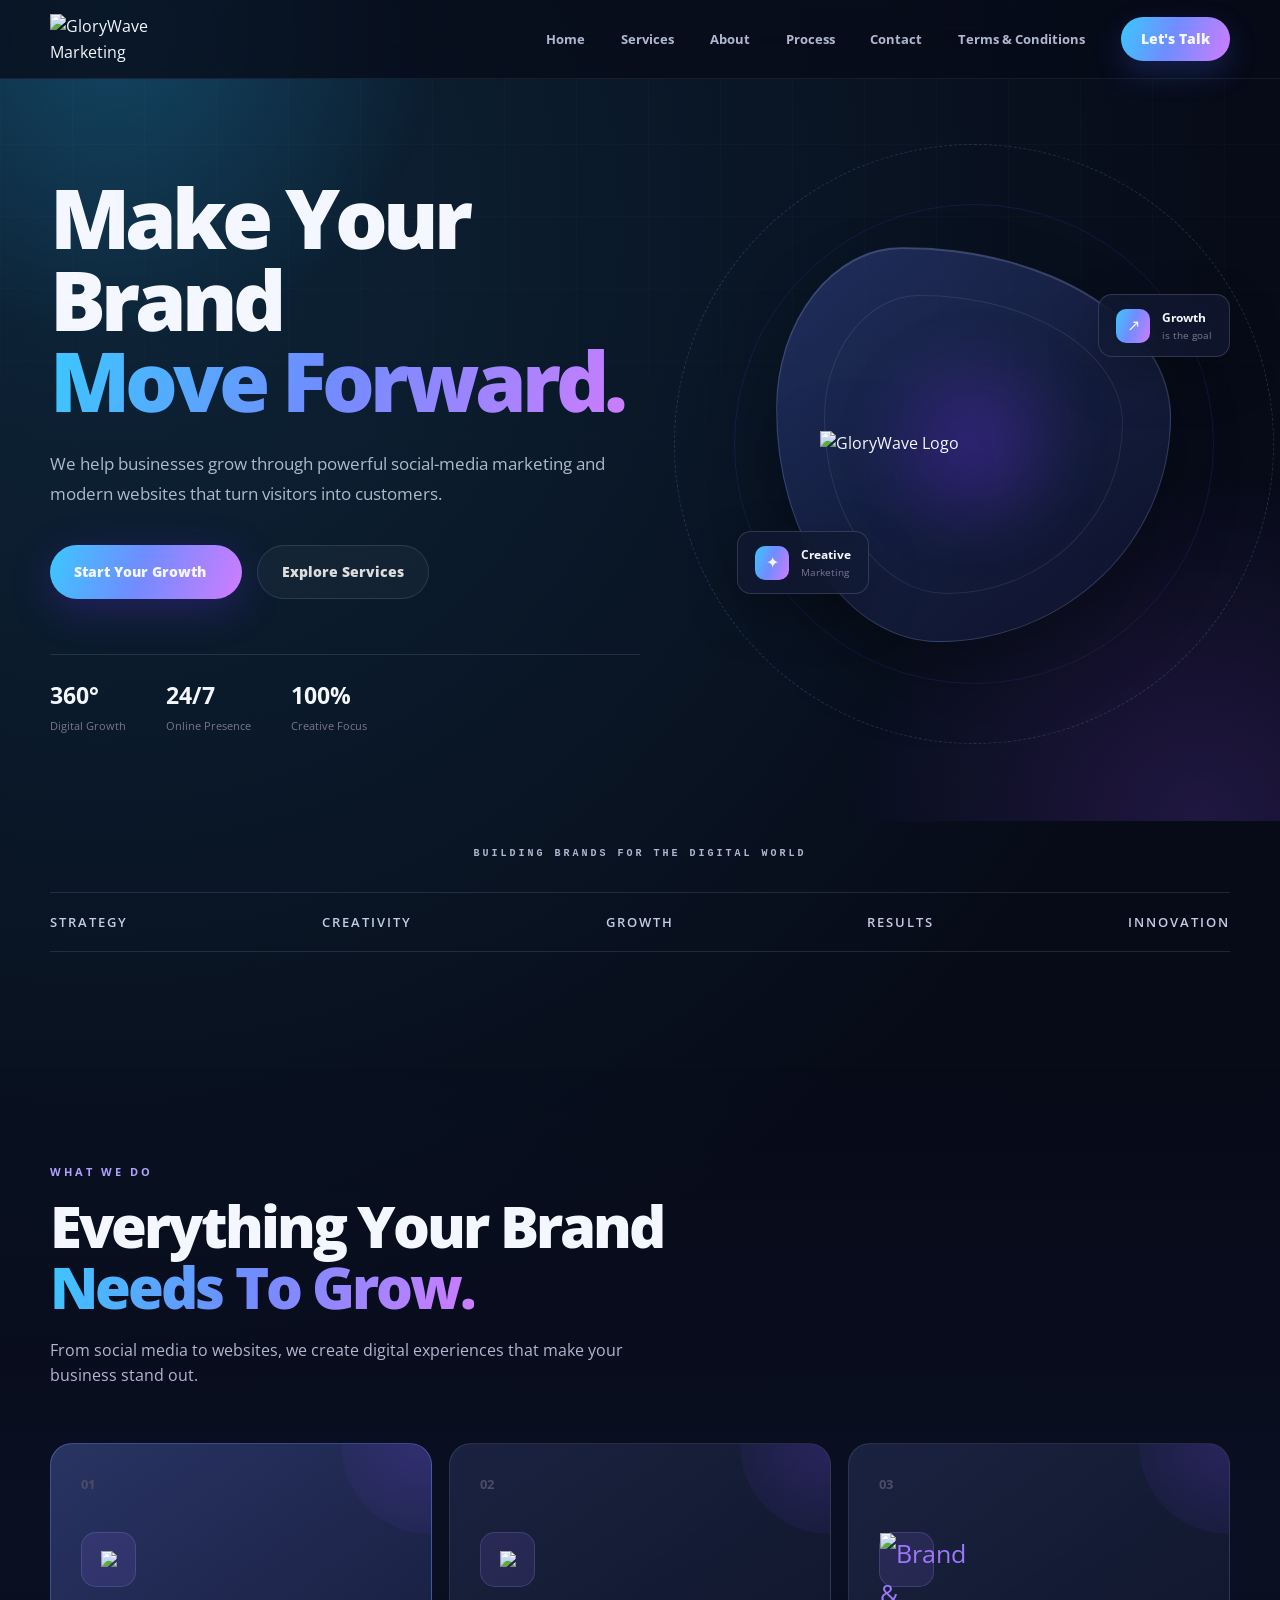
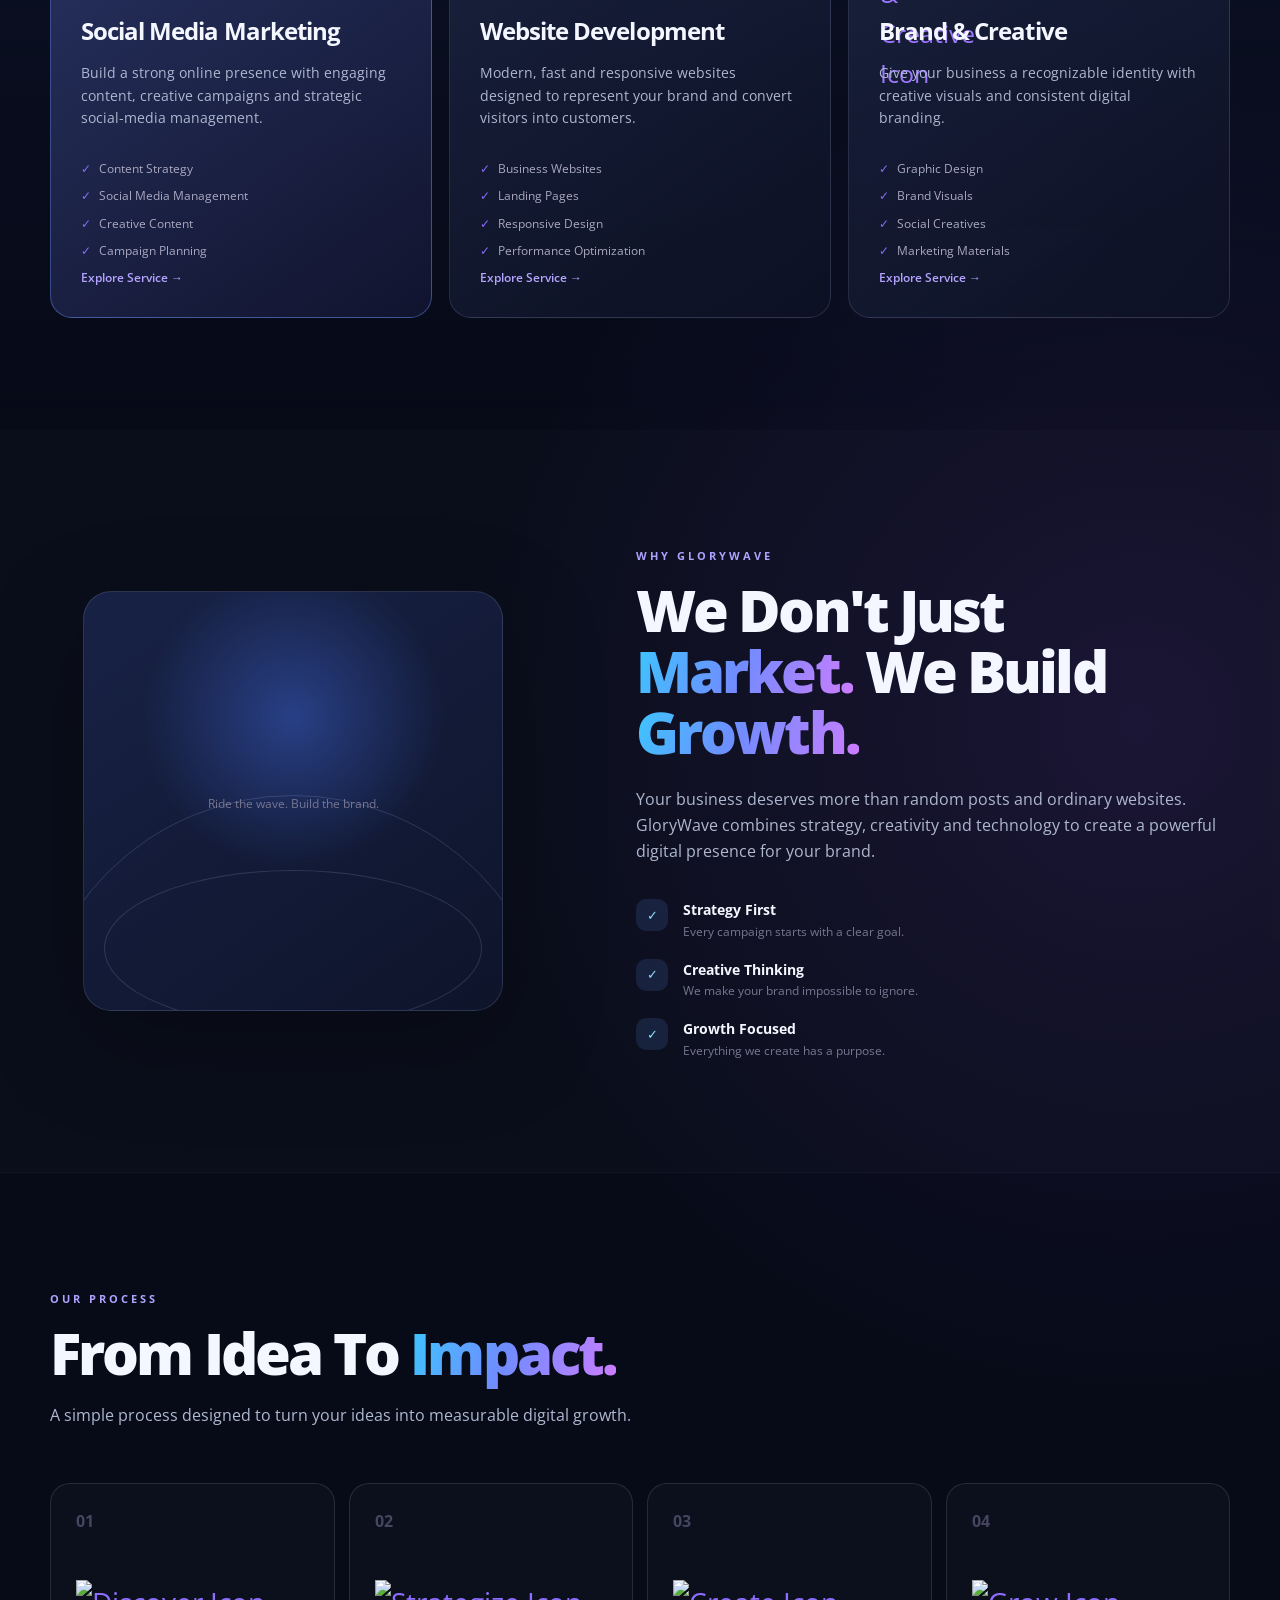
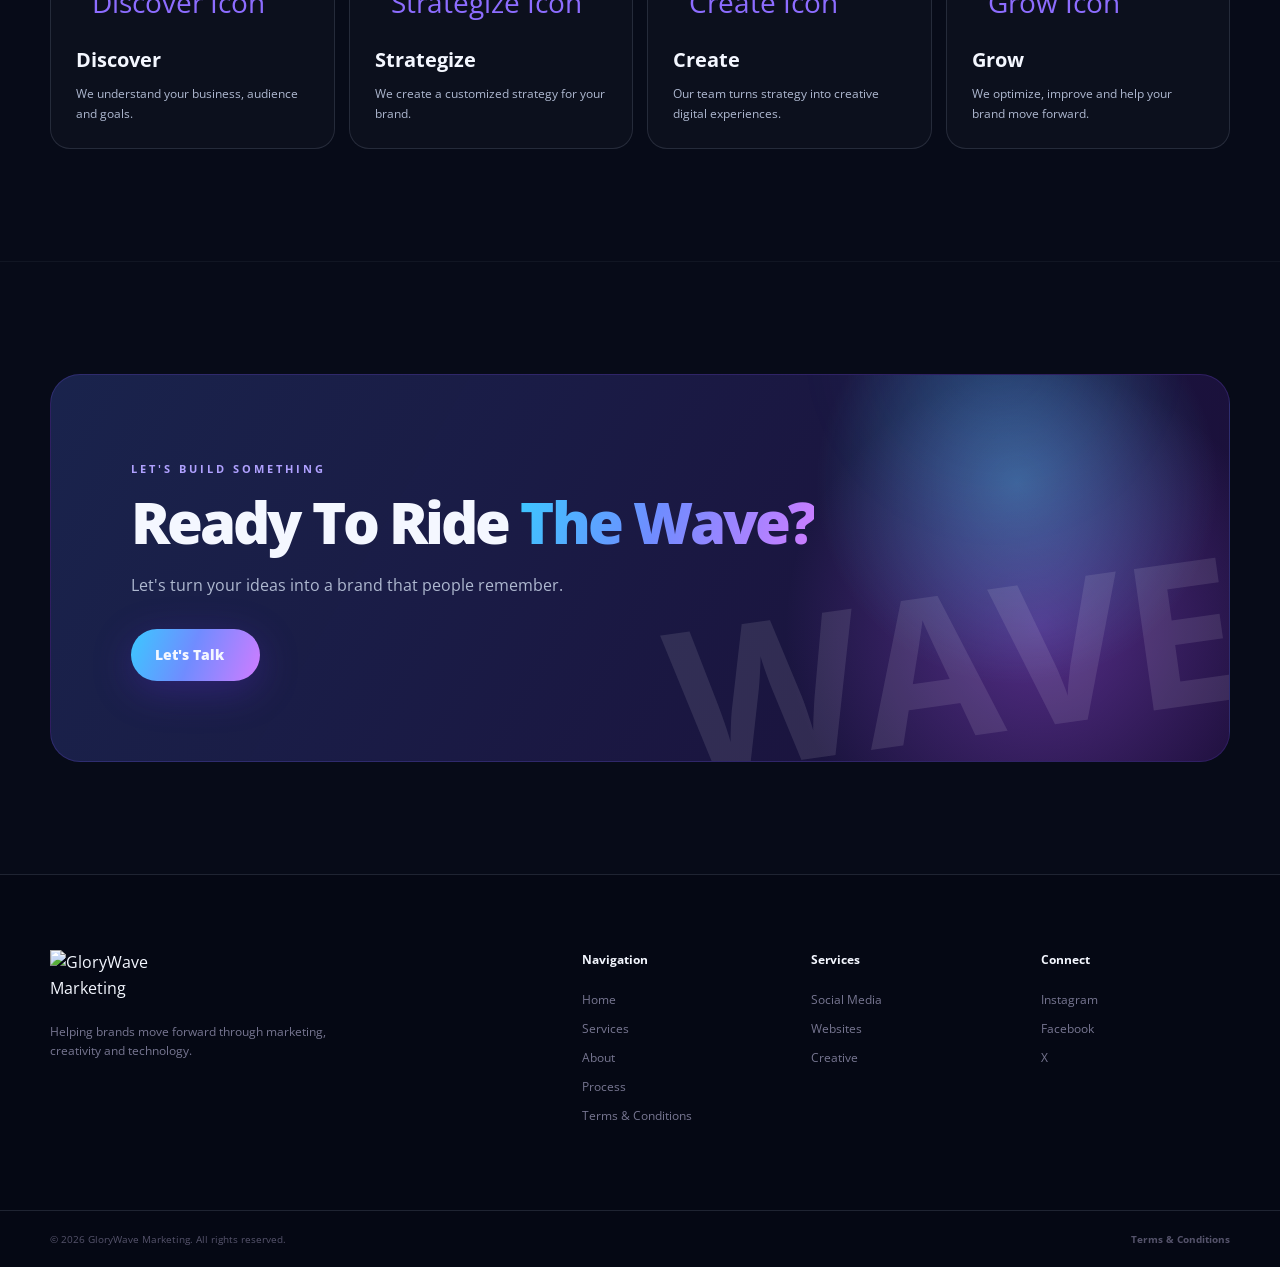
==== index.html @ 6d645713 "initial commit" ====
<!DOCTYPE html>
<html lang="en">
<head>
    <link rel="icon" href="assets/fav.png" type="image/png">
    <link rel="shortcut icon" href="assets/fav.png" type="image/png">
    <meta charset="UTF-8">

    <meta name="viewport"
          content="width=device-width, initial-scale=1.0">

    <meta name="description"
          content="GloryWave Marketing - Digital marketing, social media marketing and modern website development services.">

    <meta name="keywords"
          content="digital marketing, social media marketing, website development, GloryWave Marketing">

    <title>GloryWave Marketing | Grow Beyond Limits</title>

    <link rel="stylesheet" href="style.css">

    <!-- Google Font -->
    <link rel="preconnect" href="https://fonts.googleapis.com">
    <link rel="preconnect" href="https://fonts.gstatic.com" crossorigin>

    <link href="https://fonts.googleapis.com/css2?family=Open+Sans:wght@400;500;600;700;800&display=swap"
          rel="stylesheet">
</head>

<body>

<!-- ================= NAVBAR ================= -->

<header class="navbar">

    <div class="container nav-container">

        <a href="index.html" class="logo">
            <img src="assets/wave logo without bg.png" alt="GloryWave Marketing">
        </a>

        <nav class="nav-menu" id="navMenu">

            <a href="#home">Home</a>
            <a href="#services">Services</a>
            <a href="#about">About</a>
            <a href="#process">Process</a>
            <a href="#contact">Contact</a>
            <a href="terms.html" id="tac">Terms & Conditions</a>

            <a href="contact.html" class="nav-btn">
                Let's Talk
            </a>

        </nav>

        <button class="menu-btn" id="menuBtn" type="button" aria-label="Open navigation" aria-controls="navMenu" aria-expanded="false">
            <span></span>
            <span></span>
            <span></span>
        </button>

    </div>

</header>


<!-- ================= HERO ================= -->

<section class="hero" id="home">

    <div class="hero-glow glow-one"></div>
    <div class="hero-glow glow-two"></div>

    <div class="container hero-container">

        <div class="hero-content">

            <!-- <div class="hero-badge">
                <span class="pulse"></span>
                Digital Growth Starts Here
            </div> -->

            <h1>
                Make Your Brand
                <span>Move Forward.</span>
            </h1>

            <p>
                We help businesses grow through powerful social-media
                marketing and modern websites that turn visitors into customers.
            </p>

            <div class="hero-buttons">

                <a href="contact.html" class="btn btn-primary">
                    Start Your Growth
                    <span><img src="assets/icons/right-svg.svg" alt=""></span>
                </a>

                <a href="#services" class="btn btn-secondary">
                    Explore Services
                </a>

            </div>

            <div class="hero-stats">

                <div class="stat">
                    <strong>360°</strong>
                    <span>Digital Growth</span>
                </div>

                <div class="stat">
                    <strong>24/7</strong>
                    <span>Online Presence</span>
                </div>

                <div class="stat">
                    <strong>100%</strong>
                    <span>Creative Focus</span>
                </div>

            </div>

        </div>


        <div class="hero-visual">

            <div class="visual-ring ring-one"></div>
            <div class="visual-ring ring-two"></div>

            <div class="logo-card">

                <div class="card-glow"></div>

                <img src="assets/GWlogo-wbg.png"
                     alt="GloryWave Logo">

            </div>

            <div class="floating-card card-top">
                <span>↗</span>
                <div>
                    <strong>Growth</strong>
                    <small>is the goal</small>
                </div>
            </div>

            <div class="floating-card card-bottom">
                <span>✦</span>
                <div>
                    <strong>Creative</strong>
                    <small>Marketing</small>
                </div>
            </div>

        </div>

    </div>

</section>


<!-- ================= CLIENT STRIP ================= -->

<section class="trust-section">

    <div class="container">

        <p>BUILDING BRANDS FOR THE DIGITAL WORLD</p>

        <div class="trust-line">

            <span>STRATEGY</span>
            <span>CREATIVITY</span>
            <span>GROWTH</span>
            <span>RESULTS</span>
            <span>INNOVATION</span>

        </div>

    </div>

</section>


<!-- ================= SERVICES ================= -->

<section class="services section" id="services">

    <div class="container">

        <div class="section-heading">

            <div class="section-tag">
                WHAT WE DO
            </div>

            <h2>
                Everything Your Brand
                <span>Needs To Grow.</span>
            </h2>

            <p>
                From social media to websites, we create digital experiences
                that make your business stand out.
            </p>

        </div>


        <div class="services-grid">

            <!-- SERVICE 1 -->

            <div class="service-card featured">

                <div class="service-number">
                    01
                </div>

                <div class="service-icon">
                    <img src="assets/icons/social-media-svg.svg">
                </div>

                <h3>
                    Social Media Marketing
                </h3>

                <p>
                    Build a strong online presence with engaging content,
                    creative campaigns and strategic social-media management.
                </p>

                <ul>
                    <li>Content Strategy</li>
                    <li>Social Media Management</li>
                    <li>Creative Content</li>
                    <li>Campaign Planning</li>
                </ul>

                <a href="#contact">
                    Explore Service →
                </a>

            </div>


            <!-- SERVICE 2 -->

            <div class="service-card">

                <div class="service-number">
                    02
                </div>

                <div class="service-icon">
                    <img src="assets/icons/website-svg.svg">
                </div>

                <h3>
                    Website Development
                </h3>

                <p>
                    Modern, fast and responsive websites designed to represent
                    your brand and convert visitors into customers.
                </p>

                <ul>
                    <li>Business Websites</li>
                    <li>Landing Pages</li>
                    <li>Responsive Design</li>
                    <li>Performance Optimization</li>
                </ul>

                <a href="#contact">
                    Explore Service →
                </a>

            </div>


            <!-- SERVICE 3 -->

            <div class="service-card">

                <div class="service-number">
                    03
                </div>

                <div class="service-icon">
                    <img src="assets/icons/brand-svg.svg" alt="Brand & Creative Icon">
                </div>

                <h3>
                    Brand & Creative
                </h3>

                <p>
                    Give your business a recognizable identity with creative
                    visuals and consistent digital branding.
                </p>

                <ul>
                    <li>Graphic Design</li>
                    <li>Brand Visuals</li>
                    <li>Social Creatives</li>
                    <li>Marketing Materials</li>
                </ul>

                <a href="#contact">
                    Explore Service →
                </a>

            </div>

        </div>

    </div>

</section>


<!-- ================= ABOUT ================= -->

<section class="about section" id="about">

    <div class="container about-container">

        <div class="about-visual">

            <div class="about-box">

                <span class="about-symbol"><img src="assets/GWlogo-wbg.png" alt=""></span>

                <!-- <div class="about-wave"></div> -->

                <h3>
                    
                </h3>

                <p>
                    Ride the wave.
                    Build the brand.
                </p>

            </div>

        </div>


        <div class="about-content">

            <div class="section-tag">
                WHY GLORYWAVE
            </div>

            <h2>
                We Don't Just
                <span>Market.</span>
                We Build <span>Growth.</span>
            </h2>

            <p>
                Your business deserves more than random posts and
                ordinary websites. GloryWave combines strategy,
                creativity and technology to create a powerful digital
                presence for your brand.
            </p>

            <div class="about-points">

                <div class="point">

                    <div class="point-icon">
                        ✓
                    </div>

                    <div>
                        <h4>Strategy First</h4>
                        <p>
                            Every campaign starts with a clear goal.
                        </p>
                    </div>

                </div>


                <div class="point">

                    <div class="point-icon">
                        ✓
                    </div>

                    <div>
                        <h4>Creative Thinking</h4>
                        <p>
                            We make your brand impossible to ignore.
                        </p>
                    </div>

                </div>


                <div class="point">

                    <div class="point-icon">
                        ✓
                    </div>

                    <div>
                        <h4>Growth Focused</h4>
                        <p>
                            Everything we create has a purpose.
                        </p>
                    </div>

                </div>

            </div>

        </div>

    </div>

</section>


<!-- ================= PROCESS ================= -->

<section class="process section" id="process">

    <div class="container">

        <div class="section-heading">

            <div class="section-tag">
                OUR PROCESS
            </div>

            <h2>
                From Idea To
                <span>Impact.</span>
            </h2>

            <p>
                A simple process designed to turn your ideas into measurable
                digital growth.
            </p>

        </div>


        <div class="process-grid">

            <div class="process-card">

                <span>01</span>

                <div class="process-icon">
                    <img src="assets/icons/discover-svg.svg" alt="Discover Icon">
                    
                </div>

                <h3>
                    Discover
                </h3>

                <p>
                    We understand your business, audience and goals.
                </p>

            </div>


            <div class="process-card">

                <span>02</span>

                <div class="process-icon">
                    <img src="assets/icons/strategy-svg.svg" alt="Strategize Icon">
                </div>

                <h3>
                    Strategize
                </h3>

                <p>
                    We create a customized strategy for your brand.
                </p>

            </div>


            <div class="process-card">

                <span>03</span>

                <div class="process-icon">
                    <img src="assets/icons/create-svg.svg" alt="Create Icon">
                </div>

                <h3>
                    Create
                </h3>

                <p>
                    Our team turns strategy into creative digital experiences.
                </p>

            </div>


            <div class="process-card">

                <span>04</span>

                <div class="process-icon">
                    <img src="assets/icons/growth-svg.svg" alt="Grow Icon">
                </div>

                <h3>
                    Grow
                </h3>

                <p>
                    We optimize, improve and help your brand move forward.
                </p>

            </div>

        </div>

    </div>

</section>


<!-- ================= CTA ================= -->

<section class="cta section" id="contact">

    <div class="container">

        <div class="cta-box">

            <div class="cta-glow"></div>

            <div class="cta-content">

                <div class="section-tag">
                    LET'S BUILD SOMETHING
                </div>

                <h2>
                    Ready To Ride
                    <span>The Wave?</span>
                </h2>

                <p>
                    Let's turn your ideas into a brand that people remember.
                </p>

                <a href="contact.html"
                   class="btn btn-primary">

                    Let's Talk
                    <span><img src="assets/icons/right-svg.svg" alt=""></span>

                </a>

            </div>

            <div class="cta-wave">
                WAVE
            </div>

        </div>

    </div>

</section>


<!-- ================= FOOTER ================= -->

<footer>

    <div class="container footer-container">

        <div class="footer-brand">

            <img src="assets/wave logo without bg.png"
                 alt="GloryWave Marketing">

            <p>
                Helping brands move forward through
                marketing, creativity and technology.
            </p>

        </div>


        <div class="footer-links">

            <div>
                <h4>Navigation</h4>

                <a href="#home">Home</a>
                <a href="#services">Services</a>
                <a href="#about">About</a>
                <a href="#process">Process</a>
                <a href="terms.html" id="tac">Terms & Conditions</a>
            </div>


            <div>
                <h4>Services</h4>

                <a href="#services">Social Media</a>
                <a href="#services">Websites</a>
                <a href="#services">Creative</a>
            </div>


            <div>
                <h4>Connect</h4>

                <a href="https://www.instagram.com/glorywave_marketing/">Instagram</a>
                <a href="https://www.facebook.com/people/GloryWave-Marketing/61589777624079/">Facebook</a>
                <a href="https://x.com/GloryWave_789">X</a>
                
            </div>

        </div>

    </div>


    <div class="footer-bottom">

        <div class="container">

            <p>
                © 2026 GloryWave Marketing. All rights reserved.
            </p>

            <p>
                    <a href="terms.html">
                        <strong>Terms & Conditions</strong>
                    </a>
                </p>
        </div>

    </div>

</footer>


<script src="script.js"></script>

</body>
</html>
---- style.css ----
/* =========================================================
   GLORYWAVE MARKETING
   Modern Digital Agency Landing Page
========================================================= */


/* ================= VARIABLES ================= */

:root {

    --bg: #080817;
    --bg-light: #0d0c25;
    --card: #11102b;

    --blue: #159ee8;
    --cyan: #2bd8ff;

    --purple: #6d32e8;
    --violet: #a855f7;
    --pink: #c66cff;

    --white: #ffffff;
    --text: #eeeeff;
    --muted: #9998b7;

    --border: rgba(255,255,255,0.09);

    --gradient:
        linear-gradient(
            135deg,
            #159ee8,
            #304fe9 45%,
            #a855f7
        );

    --container: 1180px;

    --radius: 24px;

}


/* ================= RESET ================= */

* {
    margin: 0;
    padding: 0;
    box-sizing: border-box;
}

html {
    scroll-behavior: smooth;
}

body {

    font-family: "Open Sans", sans-serif;

    background:
        radial-gradient(
            circle at 80% 10%,
            rgba(91, 46, 194, 0.12),
            transparent 30%
        ),
        var(--bg);

    color: var(--text);

    line-height: 1.6;

    overflow-x: hidden;

}

a {
    color: inherit;
    text-decoration: none;
}

button {
    font-family: inherit;
}

img {
    max-width: 100%;
    display: block;
}


/* ================= CONTAINER ================= */

.container {

    width: min(
        var(--container),
        calc(100% - 40px)
    );

    margin: auto;

}


/* ================= NAVBAR ================= */

.navbar {

    position: fixed;

    top: 0;
    left: 0;

    width: 100%;

    z-index: 1000;

    padding: 18px 0;

    background:
        rgba(8, 8, 23, 0.72);

    backdrop-filter: blur(20px);

    border-bottom:
        1px solid rgba(255,255,255,0.05);

}


.nav-container {

    display: flex;

    align-items: center;

    justify-content: space-between;

}


.logo img {

    width: 100px;

    height: auto;

}


.nav-menu {

    display: flex;

    align-items: center;

    gap: 34px;

}


.nav-menu > a:not(.nav-btn) {

    color: #b9b7d2;

    font-size: 14px;

    font-weight: 500;

    transition: 0.3s;

}


.nav-menu > a:not(.nav-btn):hover {

    color: white;

}


.nav-btn {

    padding: 11px 20px;

    border-radius: 100px;

    background: var(--gradient);

    font-size: 14px;

    font-weight: 600;

    box-shadow:
        0 8px 30px rgba(112, 49, 233, 0.25);

    transition: 0.3s;

}


.nav-btn:hover {

    transform: translateY(-2px);

    box-shadow:
        0 12px 35px rgba(112, 49, 233, 0.4);

}


.menu-btn {

    display: none;

    border: 0;

    background: none;

    cursor: pointer;

}


.menu-btn span {

    display: block;

    width: 25px;

    height: 2px;

    margin: 5px;

    background: white;

}


/* ================= HERO ================= */

.hero {

    min-height: 100vh;

    position: relative;

    display: flex;

    align-items: center;

    padding-top: 100px;

    overflow: hidden;

}


.hero::before {

    content: "";

    position: absolute;

    width: 600px;

    height: 600px;

    left: -250px;
    top: 10%;

    background:
        radial-gradient(
            circle,
            rgba(20, 150, 255, 0.12),
            transparent 70%
        );

    pointer-events: none;

}


.hero-container {

    display: grid;

    grid-template-columns:
        1.05fr
        0.95fr;

    align-items: center;

    gap: 60px;

}


.hero-content {

    position: relative;

    z-index: 2;

}


.hero-badge {

    display: inline-flex;

    align-items: center;

    gap: 9px;

    padding: 8px 15px;

    border:
        1px solid rgba(125, 79, 255, 0.3);

    border-radius: 100px;

    background:
        rgba(100, 60, 200, 0.08);

    color: #c4b5fd;

    font-size: 12px;

    font-weight: 600;

    margin-bottom: 25px;

}


.pulse {

    width: 7px;
    height: 7px;

    border-radius: 50%;

    background: #37d6ff;

    box-shadow:
        0 0 15px #37d6ff;

}


.hero h1 {

    font-family: "Open Sans", sans-serif;

    font-size:
        clamp(
            50px,
            6vw,
            82px
        );

    line-height: 0.98;

    letter-spacing: -4px;

    max-width: 760px;

}


.hero h1 span {

    display: block;

    background: var(--gradient);

    -webkit-background-clip: text;

    background-clip: text;

    color: transparent;

}


.hero-content > p {

    max-width: 600px;

    margin-top: 28px;

    color: var(--muted);

    font-size: 17px;

    line-height: 1.8;

}


.hero-buttons {

    display: flex;

    gap: 15px;

    margin-top: 35px;

}


.btn {

    display: inline-flex;

    align-items: center;

    justify-content: center;

    gap: 12px;

    padding: 15px 24px;

    border-radius: 100px;

    font-size: 14px;

    font-weight: 600;

    transition: 0.3s;

}


.btn-primary {

    background: var(--gradient);

    box-shadow:
        0 10px 40px
        rgba(96, 45, 220, 0.3);

}


.btn-primary:hover {

    transform: translateY(-3px);

    box-shadow:
        0 15px 45px
        rgba(96, 45, 220, 0.5);

}


.btn-secondary {

    border:
        1px solid var(--border);

    background:
        rgba(255,255,255,0.03);

    color: #ddd;

}


.btn-secondary:hover {

    background:
        rgba(255,255,255,0.07);

    transform: translateY(-3px);

}


.hero-stats {

    display: flex;

    gap: 40px;

    margin-top: 55px;

}


.stat {

    display: flex;

    flex-direction: column;

}


.stat strong {

    font-family: "Open Sans", sans-serif;

    font-size: 22px;

}


.stat span {

    font-size: 11px;

    color: #777691;

    margin-top: 3px;

}


/* ================= HERO VISUAL ================= */

.hero-visual {

    position: relative;

    min-height: 550px;

    display: flex;

    align-items: center;

    justify-content: center;

}


.logo-card {

    position: relative;

    width: 420px;

    height: 420px;

    display: flex;

    align-items: center;

    justify-content: center;

    border-radius: 50%;

    background:
        radial-gradient(
            circle,
            rgba(40, 30, 100, 0.8),
            rgba(9,9,25,0.2) 70%
        );

}


.logo-card img {

    width: 330px;

    position: relative;

    z-index: 2;

    filter:
        drop-shadow(
            0 20px 45px
            rgba(62, 70, 255, 0.25)
        );

}


.card-glow {

    position: absolute;

    width: 220px;
    height: 220px;

    border-radius: 50%;

    background:
        radial-gradient(
            circle,
            rgba(107, 50, 232, 0.35),
            transparent 70%
        );

    filter: blur(20px);

}


.visual-ring {

    position: absolute;

    border-radius: 50%;

    border:
        1px solid
        rgba(116, 74, 255, 0.15);

}


.ring-one {

    width: 510px;
    height: 510px;

}


.ring-two {

    width: 630px;
    height: 630px;

    border-color:
        rgba(27, 155, 255, 0.07);

}


.floating-card {

    position: absolute;

    display: flex;

    align-items: center;

    gap: 12px;

    padding: 13px 17px;

    background:
        rgba(17,16,43,0.75);

    backdrop-filter: blur(15px);

    border:
        1px solid rgba(255,255,255,0.09);

    border-radius: 14px;

    box-shadow:
        0 20px 50px
        rgba(0,0,0,0.25);

}


.floating-card > span {

    display: grid;

    place-items: center;

    width: 34px;
    height: 34px;

    border-radius: 10px;

    background:
        var(--gradient);

}


.floating-card strong {

    display: block;

    font-size: 12px;

}


.floating-card small {

    display: block;

    color: #777691;

    font-size: 10px;

}


.card-top {

    top: 90px;
    right: 0;

}


.card-bottom {

    bottom: 90px;
    left: 20px;

}


/* ================= TRUST ================= */

.trust-section {

    padding: 25px 0 80px;

}


.trust-section > .container > p {

    text-align: center;

    color: #57566e;

    font-size: 10px;

    letter-spacing: 3px;

    font-weight: 700;

}


.trust-line {

    display: flex;

    justify-content: center;

    flex-wrap: wrap;

    gap: 70px;

    margin-top: 30px;

    color: #45445b;

    font-family: "Open Sans", sans-serif;

    font-weight: 600;

    letter-spacing: 2px;

    font-size: 13px;

}


/* ================= SECTIONS ================= */

.section {

    padding: 120px 0;

}


.section-heading {

    max-width: 720px;

    margin-bottom: 65px;

}


.section-tag {

    display: inline-block;

    color: #8e78ff;

    font-size: 11px;

    font-weight: 700;

    letter-spacing: 3px;

    margin-bottom: 15px;

}


.section-heading h2,
.about-content h2,
.cta h2 {

    font-family: "Open Sans", sans-serif;

    font-size:
        clamp(38px, 5vw, 58px);

    line-height: 1.05;

    letter-spacing: -2px;

}


.section-heading h2 span,
.about-content h2 span,
.cta h2 span {

    background: var(--gradient);

    -webkit-background-clip: text;

    background-clip: text;

    color: transparent;

}


.section-heading > p {

    margin-top: 20px;

    color: var(--muted);

    max-width: 600px;

}


/* ================= SERVICES ================= */

.services {

    background:
        linear-gradient(
            180deg,
            transparent,
            rgba(91,50,190,0.035),
            transparent
        );

}


.services-grid {

    display: grid;

    grid-template-columns:
        repeat(3, 1fr);

    gap: 20px;

}


.service-card {

    position: relative;

    padding: 38px;

    min-height: 470px;

    overflow: hidden;

    background:
        linear-gradient(
            145deg,
            rgba(255,255,255,0.045),
            rgba(255,255,255,0.015)
        );

    border:
        1px solid var(--border);

    border-radius: var(--radius);

    transition: 0.4s;

}


.service-card::before {

    content: "";

    position: absolute;

    width: 180px;
    height: 180px;

    top: -90px;
    right: -90px;

    border-radius: 50%;

    background:
        radial-gradient(
            circle,
            rgba(122,71,255,0.2),
            transparent
        );

}


.service-card:hover {

    transform: translateY(-8px);

    border-color:
        rgba(139,92,246,0.3);

    box-shadow:
        0 25px 70px
        rgba(0,0,0,0.25);

}


.service-number {

    color: #4d4b66;

    font-family: "Open Sans", sans-serif;

    font-weight: 700;

    font-size: 13px;

}


.service-icon {

    width: 55px;
    height: 55px;

    margin-top: 45px;

    display: grid;

    place-items: center;

    border-radius: 15px;

    background:
        rgba(80,50,200,0.15);

    color: #9e77ff;

    font-size: 25px;

}


.service-card h3 {

    font-family: "Open Sans", sans-serif;

    font-size: 24px;

    margin-top: 25px;

}


.service-card > p {

    color: var(--muted);

    font-size: 14px;

    margin-top: 12px;

}


.service-card ul {

    list-style: none;

    margin-top: 22px;

}


.service-card li {

    color: #aaa8c1;

    font-size: 12px;

    margin: 8px 0;

}


.service-card li::before {

    content: "✓";

    color: #8b6cff;

    margin-right: 8px;

}


.service-card > a {

    position: absolute;

    bottom: 30px;

    left: 38px;

    color: #9c7cff;

    font-size: 12px;

    font-weight: 600;

}


/* ================= ABOUT ================= */

.about-container {

    display: grid;

    grid-template-columns: 0.9fr 1.1fr;

    gap: 100px;

    align-items: center;

}


.about-visual {

    display: flex;

    justify-content: center;

}


.about-box {

    width: 420px;
    height: 420px;

    border-radius: 35px;

    position: relative;

    overflow: hidden;

    display: flex;

    flex-direction: column;

    align-items: center;

    justify-content: center;

    background:
        radial-gradient(
            circle at 50% 35%,
            rgba(74,83,255,0.28),
            transparent 45%
        ),
        #0d0c25;

    border:
        1px solid var(--border);

    box-shadow:
        0 30px 100px
        rgba(0,0,0,0.3);

}


.about-symbol {

    font-family: "Open Sans", sans-serif;

    font-size: 180px;

    line-height: 1;

    font-weight: 700;

    background: var(--gradient);

    -webkit-background-clip: text;

    color: transparent;

    opacity: 0.9;

}


.about-box h3 {

    font-family: "Open Sans", sans-serif;

    font-size: 27px;

    margin-top: 5px;

}


.about-box p {

    color: #777691;

    font-size: 12px;

}


.about-content > p {

    color: var(--muted);

    margin-top: 25px;

    max-width: 600px;

}


.about-points {

    display: grid;

    gap: 18px;

    margin-top: 35px;

}


.point {

    display: flex;

    gap: 15px;

}


.point-icon {

    min-width: 32px;
    height: 32px;

    display: grid;

    place-items: center;

    border-radius: 50%;

    background:
        rgba(96,53,220,0.15);

    color: #9876ff;

    font-size: 13px;

}


.point h4 {

    font-size: 14px;

}


.point p {

    font-size: 12px;

    color: #777691;

}


/* ================= PROCESS ================= */

.process {

    background:
        rgba(255,255,255,0.012);

}


.process-grid {

    display: grid;

    grid-template-columns:
        repeat(4, 1fr);

    gap: 18px;

}


.process-card {

    padding: 30px;

    border:
        1px solid var(--border);

    border-radius: 20px;

    background:
        rgba(255,255,255,0.02);

    position: relative;

}


.process-card > span {

    color: #47455f;

    font-family: "Open Sans", sans-serif;

    font-weight: 700;

}


.process-icon {

    margin-top: 45px;

    color: #8d6dff;

    font-size: 28px;

}


.process-card h3 {

    font-family: "Open Sans", sans-serif;

    font-size: 20px;

    margin-top: 20px;

}


.process-card p {

    color: var(--muted);

    font-size: 12px;

    margin-top: 8px;

}


/* ================= CTA ================= */

.cta-box {

    position: relative;

    overflow: hidden;

    padding: 80px;

    border-radius: 30px;

    border:
        1px solid
        rgba(132,91,255,0.2);

    background:
        radial-gradient(
            circle at 80% 50%,
            rgba(95,47,220,0.2),
            transparent 40%
        ),
        linear-gradient(
            135deg,
            rgba(18,17,49,0.95),
            rgba(10,9,30,0.95)
        );

}


.cta-content {

    position: relative;

    z-index: 2;

}


.cta h2 {

    max-width: 700px;

}


.cta p {

    color: var(--muted);

    margin-top: 20px;

    margin-bottom: 30px;

}


.cta-wave {

    position: absolute;

    right: -10px;

    bottom: -60px;

    font-family: "Open Sans", sans-serif;

    font-size: 200px;

    font-weight: 700;

    color: rgba(102, 59, 235, 0.08);

    transform: rotate(-8deg);

}


.cta-glow {

    position: absolute;

    width: 350px;
    height: 350px;

    border-radius: 50%;

    right: 5%;
    top: -50%;

    background:
        radial-gradient(
            circle,
            rgba(81,160,255,0.15),
            transparent 70%
        );

    filter: blur(20px);

}


/* ================= FOOTER ================= */

footer {

    border-top:
        1px solid var(--border);

    background:
        #060611;

}


.footer-container {

    padding: 75px 0;

    display: grid;

    grid-template-columns:
        1fr 1.5fr;

    gap: 100px;

}


.footer-brand img {

    width: 180px;

}


.footer-brand p {

    color: #777691;

    font-size: 12px;

    max-width: 300px;

    margin-top: 20px;

}


.footer-links {

    display: grid;

    grid-template-columns:
        repeat(3, 1fr);

    gap: 40px;

}


.footer-links h4 {

    font-size: 12px;

    margin-bottom: 20px;

}


.footer-links a {

    display: block;

    color: #777691;

    font-size: 12px;

    margin: 10px 0;

    transition: 0.3s;

}


.footer-links a:hover {

    color: #a68cff;

}


.footer-bottom {

    padding: 20px 0;

    border-top:
        1px solid var(--border);

}


.footer-bottom .container {

    display: flex;

    justify-content: space-between;

}


.footer-bottom p {

    color: #55536b;

    font-size: 10px;

}


.footer-bottom span {

    color: #9a73ff;

}


/* ================= RESPONSIVE ================= */

@media (max-width: 1000px) {

    .hero-container {

        grid-template-columns: 1fr;

        text-align: center;

    }


    .hero-content {

        display: flex;

        flex-direction: column;

        align-items: center;

    }


    .hero-content > p {

        max-width: 650px;

    }


    .hero-visual {

        min-height: 500px;

    }


    .services-grid {

        grid-template-columns:
            repeat(2, 1fr);

    }


    .about-container {

        grid-template-columns: 1fr;

        gap: 60px;

    }


    .about-content {

        text-align: center;

    }


    .about-content > p {

        margin-left: auto;
        margin-right: auto;

    }


    .about-points {

        text-align: left;

        max-width: 500px;

        margin-left: auto;
        margin-right: auto;

    }


    .process-grid {

        grid-template-columns:
            repeat(2, 1fr);

    }

}


@media (max-width: 760px) {

    .container {

        width:
            min(
                var(--container),
                calc(100% - 28px)
            );

    }


    .navbar {

        padding: 14px 0;

    }


    .logo img {

        width: 145px;

    }


    .menu-btn {

        display: block;

    }


    .nav-menu {

        position: absolute;

        top: 75px;

        left: 14px;
        right: 14px;

        display: none;

        flex-direction: column;

        align-items: stretch;

        gap: 5px;

        padding: 15px;

        border:
            1px solid var(--border);

        border-radius: 18px;

        background:
            rgba(12,11,32,0.97);

        backdrop-filter: blur(20px);

    }


    .nav-menu.active {

        display: flex;

    }


    .nav-menu > a:not(.nav-btn) {

        padding: 13px;

    }


    .nav-btn {

        text-align: center;

        margin-top: 5px;

    }


    .hero {

        padding-top: 120px;

    }


    .hero h1 {

        font-size: 48px;

        letter-spacing: -2.5px;

    }


    .hero-content > p {

        font-size: 14px;

    }


    .hero-buttons {

        flex-direction: column;

        width: 100%;

        max-width: 300px;

    }


    .hero-buttons .btn {

        width: 100%;

    }


    .hero-stats {

        gap: 25px;

        justify-content: center;

    }


    .stat strong {

        font-size: 18px;

    }


    .hero-visual {

        min-height: 380px;

    }


    .logo-card {

        width: 290px;
        height: 290px;

    }


    .logo-card img {

        width: 230px;

    }


    .ring-one {

        width: 350px;
        height: 350px;

    }


    .ring-two {

        width: 420px;
        height: 420px;

    }


    .floating-card {

        transform: scale(0.8);

    }


    .card-top {

        top: 45px;
        right: -10px;

    }


    .card-bottom {

        bottom: 35px;
        left: -5px;

    }


    .trust-line {

        gap: 20px 30px;

    }


    .section {

        padding: 80px 0;

    }


    .section-heading {

        margin-bottom: 45px;

    }


    .section-heading h2,
    .about-content h2,
    .cta h2 {

        font-size: 38px;

    }


    .services-grid {

        grid-template-columns: 1fr;

    }


    .service-card {

        min-height: 440px;

    }


    .about-box {

        width: 100%;

        max-width: 350px;

        height: 350px;

    }


    .about-symbol {

        font-size: 140px;

    }


    .process-grid {

        grid-template-columns: 1fr;

    }


    .cta-box {

        padding: 50px 25px;

    }


    .cta-wave {

        font-size: 100px;

    }


    .footer-container {

        grid-template-columns: 1fr;

        gap: 50px;

        padding: 55px 0;

    }


    .footer-links {

        grid-template-columns:
            repeat(2, 1fr);

    }


    .footer-bottom .container {

        flex-direction: column;

        gap: 8px;

    }

}


@media (max-width: 400px) {

    .hero h1 {

        font-size: 42px;

    }


    .hero-stats {

        gap: 15px;

    }


    .stat span {

        font-size: 9px;

    }


    .logo-card {

        width: 260px;
        height: 260px;

    }


    .logo-card img {

        width: 205px;

    }

}

/* ================= REFINED ART DIRECTION ================= */
:root {
    --bg: #070b18;
    --bg-light: #10172b;
    --card: #131c34;
    --text: #f4f7ff;
    --muted: #aeb8d0;
    --border: rgba(207, 222, 255, 0.13);
    --blue: #3bc8ff;
    --violet: #8f68ff;
    --gradient: linear-gradient(110deg, #3bc8ff, #708cff 47%, #d07cff);
    --radius: 22px;
}

body {
    background: radial-gradient(circle at 8% 5%, rgba(53, 193, 255, .14), transparent 26%), radial-gradient(circle at 89% 52%, rgba(154, 77, 255, .11), transparent 26%), var(--bg);
}

body::before {
    content: "";
    position: fixed;
    inset: 0;
    z-index: -1;
    pointer-events: none;
    background-image: linear-gradient(rgba(255,255,255,.025) 1px, transparent 1px), linear-gradient(90deg, rgba(255,255,255,.025) 1px, transparent 1px);
    background-size: 72px 72px;
    mask-image: linear-gradient(to bottom, black, transparent 72%);
}

.navbar { padding: 14px 0; background: rgba(7, 11, 24, .76); border-color: rgba(207,222,255,.08); }
.nav-container { min-height: 48px; }
.logo img { width: 128px; max-height: 50px; object-fit: contain; object-position: left center; }
.nav-menu { gap: clamp(18px, 2.8vw, 38px); }
.nav-menu > a:not(.nav-btn) { color: var(--muted); font-size: 13px; font-weight: 700; }
.nav-btn { background: var(--gradient); box-shadow: 0 12px 30px rgba(70,111,255,.22); font-weight: 800; }
.menu-btn { width: 42px; height: 42px; padding: 9px; border: 1px solid var(--border); border-radius: 11px; background: rgba(255,255,255,.04); }
.menu-btn span { transition: transform .2s, opacity .2s; }
.menu-btn.is-open span:nth-child(1) { transform: translateY(7px) rotate(45deg); }
.menu-btn.is-open span:nth-child(2) { opacity: 0; }
.menu-btn.is-open span:nth-child(3) { transform: translateY(-7px) rotate(-45deg); }

.hero { min-height: 760px; padding: 154px 0 86px; isolation: isolate; }
.hero::before { width: 690px; height: 690px; left: -230px; top: -330px; background: radial-gradient(circle, rgba(43,190,255,.24), transparent 68%); }
.hero::after { content: ""; position: absolute; z-index: -1; width: 760px; height: 760px; right: -300px; bottom: -380px; border-radius: 50%; background: radial-gradient(circle, rgba(150,79,255,.18), transparent 66%); }
.hero-container { grid-template-columns: 1.07fr .93fr; gap: clamp(35px, 6vw, 88px); }
.hero-badge { padding: 8px 13px; background: rgba(103,127,255,.11); border-color: rgba(136,159,255,.28); color: #d7e0ff; font-family: monospace; letter-spacing: .04em; }
.hero h1 { margin-top: 22px; font-size: clamp(52px, 6.5vw, 90px); font-weight: 800; letter-spacing: -.06em; }
.hero-content > p { color: var(--muted); }
.btn { min-height: 52px; font-weight: 800; }
.btn-primary { background: var(--gradient); }
.btn-secondary { background: rgba(255,255,255,.035); }
.hero-stats { padding-top: 22px; border-top: 1px solid var(--border); }
.stat strong { font-size: 23px; }

.hero-visual { min-height: 480px; }
.logo-card { width: min(32vw, 395px); height: auto; aspect-ratio: 1; border: 1px solid rgba(186,203,255,.19); border-radius: 32% 68% 59% 41% / 41% 43% 57% 59%; background: linear-gradient(145deg, rgba(63,82,170,.42), rgba(13,19,43,.74)); box-shadow: inset 0 1px rgba(255,255,255,.16), 0 36px 70px rgba(0,0,0,.3); animation: logo-morph 8s ease-in-out infinite; }
.logo-card::after { content: ""; position: absolute; inset: 12%; border: 1px solid rgba(255,255,255,.09); border-radius: inherit; }
.logo-card img { width: 78%; }
.ring-one { width: min(39vw, 480px); height: auto; aspect-ratio: 1; }
.ring-two { width: min(48vw, 600px); height: auto; aspect-ratio: 1; border-style: dashed; border-color: rgba(122,210,255,.18); animation: ring-spin 32s linear infinite; }
.floating-card { border-color: rgba(214,225,255,.16); background: rgba(18,25,51,.76); }
.floating-card > span { background: var(--gradient); }

.trust-section { padding-bottom: 94px; }
.trust-section > .container > p { font-family: monospace; color: var(--muted); }
.trust-line { justify-content: space-between; gap: 20px; padding: 19px 0; border-block: 1px solid var(--border); color: #c3cce4; }
.section { padding: 112px 0; }
.section-heading { margin-bottom: 54px; }
.section-tag { color: #b0a1ff; }
.section-heading h2, .about-content h2, .cta h2 { font-weight: 800; letter-spacing: -.05em; }

.services { background: linear-gradient(180deg, transparent, rgba(96,120,255,.045), transparent); }
.services-grid { gap: 17px; }
.service-card { display: flex; flex-direction: column; min-height: 445px; padding: 30px; background: linear-gradient(145deg, rgba(33,42,75,.74), rgba(13,18,37,.78)); }
.service-card.featured { border-color: rgba(116,151,255,.4); background: linear-gradient(145deg, rgba(47,58,108,.88), rgba(18,22,51,.85)); }
.service-card:hover { border-color: rgba(168,135,255,.5); }
.service-icon { margin-top: 37px; border: 1px solid rgba(161,177,255,.18); background: rgba(145,110,255,.13); }
.service-card h3 { letter-spacing: -.04em; }
.service-card > a { position: static; margin-top: auto; color: #b5a4ff; }

.about { background: rgba(255,255,255,.014); }
.about-box { border-radius: 28px; background: radial-gradient(circle at 50% 30%, rgba(73,120,255,.38), transparent 42%), linear-gradient(145deg, #182246, #0e142a); }
.about-box::before { content: ""; position: absolute; width: 125%; aspect-ratio: 1; bottom: -74%; border: 1px solid rgba(187,203,255,.17); border-radius: 50%; }
.about-box::after { content: ""; position: absolute; width: 90%; height: 37%; bottom: -4%; border: 1px solid rgba(187,203,255,.17); border-radius: 50%; }
.about-wave { width: 90%; height: 40%; top: 45%; border-top: 1px solid rgba(93,221,255,.4); transform: rotate(-8deg); }
.point-icon { border-radius: 10px; background: rgba(92,150,255,.14); color: #8edcff; }

.process { border-block: 1px solid rgba(211,223,255,.05); background: transparent; }
.process-grid { gap: 14px; }
.process-card { min-height: 235px; padding: 25px; background: rgba(255,255,255,.025); }
.cta-box { background: linear-gradient(120deg, rgba(26,36,78,.98), rgba(29,15,60,.92)); }
.cta-box::after { content: ""; position: absolute; inset: 0; background: radial-gradient(circle at 82% 28%, rgba(78,211,255,.37), transparent 20%), radial-gradient(circle at 84% 65%, rgba(177,91,255,.38), transparent 25%); }
.cta-content, .cta-wave { z-index: 2; }
.cta-wave { color: rgba(255,255,255,.1); }
footer { background: #050814; }
.footer-brand img { width: 160px; }

@keyframes ring-spin { to { transform: rotate(360deg); } }
@keyframes logo-morph { 50% { border-radius: 57% 43% 34% 66% / 57% 62% 38% 43%; } }

@media (max-width: 1000px) {
    .hero { padding-top: 130px; min-height: auto; }
    .hero-container { grid-template-columns: 1fr; }
    .hero-visual { min-height: 490px; }
    .logo-card { width: 355px; }
    .ring-one { width: 420px; }
    .ring-two { width: 530px; }
}

@media (max-width: 760px) {
    .container { width: min(var(--container), calc(100% - 32px)); }
    .navbar { padding: 10px 0; }
    .logo img { width: 110px; }
    .nav-menu { top: calc(100% + 8px); left: 16px; right: 16px; padding: 10px; border-radius: 18px; background: rgba(12,17,35,.98); box-shadow: 0 20px 45px rgba(0,0,0,.28); }
    .nav-menu > a:not(.nav-btn) { padding: 12px; }
    .hero { padding: 118px 0 58px; }
    .hero h1 { font-size: clamp(48px, 14vw, 70px); }
    .hero-content > p { font-size: 14px; }
    .hero-buttons { display: grid; max-width: 360px; margin-inline: auto; }
    .hero-buttons .btn { width: 100%; }
    .hero-stats { width: 100%; gap: 0; }
    .stat { flex: 1; }
    .hero-visual { min-height: 360px; }
    .logo-card { width: 250px; }
    .ring-one { width: 290px; }
    .ring-two { width: 365px; }
    .floating-card { padding: 8px 10px; transform: scale(.86); }
    .card-top { top: 0; right: -8px; }
    .card-bottom { bottom: 5px; left: -8px; }
    .trust-section { padding-bottom: 68px; }
    .trust-line { justify-content: center; }
    .section { padding: 76px 0; }
    .section-heading { margin-bottom: 39px; }
    .service-card { min-height: 390px; padding: 27px; }
    .service-icon { margin-top: 27px; }
    .footer-links { gap: 22px; }
}

@media (max-width: 390px) {
    .container { width: calc(100% - 24px); }
    .hero-stats { gap: 4px; }
    .stat strong { font-size: 18px; }
    .stat span { font-size: 9px; }
    .hero-visual { min-height: 325px; }
    .logo-card { width: 225px; }
    .ring-two { width: 330px; }
    .floating-card { transform: scale(.72); }
    .card-top { right: -29px; }
    .card-bottom { left: -30px; }
}

@media (prefers-reduced-motion: reduce) {
    *, *::before, *::after { animation-duration: .01ms !important; transition-duration: .01ms !important; }
}

/* =========================================================
   GLORYWAVE CONTACT PAGE
========================================================= */

.contact-page {
    min-height: 100vh;
    padding: 150px 20px 100px;
}

/* Contact heading */
.contact-heading {
    text-align: center;
    margin-bottom: 55px;
}

.contact-heading .section-tag {
    margin-bottom: 12px;
}

.contact-heading h1 {
    font-size: clamp(42px, 6vw, 68px);
    font-weight: 800;
    letter-spacing: -3px;
}

.contact-heading h1 span {
    background: var(--gradient);
    -webkit-background-clip: text;
    background-clip: text;
    color: transparent;
}

.contact-heading p {
    max-width: 550px;
    margin: 18px auto 0;
    color: var(--muted);
    font-size: 15px;
}


/* =========================================================
   CONTACT CARDS
========================================================= */

[id^="person"] {
    position: relative;

    width: min(620px, 100%);
    margin: 22px auto;

    padding: 26px 28px;

    display: grid;
    grid-template-columns: 1fr auto;
    align-items: center;
    gap: 20px;

    background:
        linear-gradient(
            145deg,
            rgba(35, 47, 85, 0.78),
            rgba(12, 18, 38, 0.88)
        );

    border: 1px solid rgba(207, 222, 255, 0.13);
    border-radius: 20px;

    box-shadow:
        0 20px 50px rgba(0, 0, 0, 0.22);

    transition:
        transform 0.3s ease,
        border-color 0.3s ease,
        box-shadow 0.3s ease;
}


/* Glow on left side */
[id^="person"]::before {
    content: "";

    position: absolute;
    left: 0;
    top: 20%;
    width: 3px;
    height: 60%;

    border-radius: 10px;

    background: var(--gradient);

    opacity: 0;
    transition: 0.3s ease;
}


/* Hover */
[id^="person"]:hover {
    transform: translateY(-5px);

    border-color:
        rgba(141, 119, 255, 0.4);

    box-shadow:
        0 25px 60px rgba(0, 0, 0, 0.32);
}

[id^="person"]:hover::before {
    opacity: 1;
}


/* =========================================================
   PERSON INFORMATION
========================================================= */

[id^="person"] {
    color: var(--text);
    font-size: 15px;
    line-height: 1.8;
}


/* Name */
[id^="person"]::after {
    pointer-events: none;
}


/* Phone number */
[id^="person"] a[href^="tel:"] {
    color: #8edcff;
    font-weight: 700;

    transition: 0.3s ease;
}

[id^="person"] a[href^="tel:"]:hover {
    color: white;
}


/* =========================================================
   WHATSAPP BUTTON
========================================================= */

[id^="person"] a[href*="wa.me"] {
    display: inline-flex;
    align-items: center;
    justify-content: center;

    text-decoration: none;
}


/* Button */
[id^="person"] button {
    display: inline-flex;
    align-items: center;
    justify-content: center;

    min-width: 122px;

    padding: 11px 18px !important;
    margin: 0 0 0 10px;

    background:
        linear-gradient(
            135deg,
            #25D366,
            #18b957
        ) !important;

    border: none !important;
    border-radius: 100px !important;

    color: white !important;

    font-family: inherit;
    font-size: 13px !important;
    font-weight: 800;

    cursor: pointer;

    box-shadow:
        0 8px 25px rgba(37, 211, 102, 0.18);

    transition:
        transform 0.25s ease,
        box-shadow 0.25s ease;
}


/* Button hover */
[id^="person"] button:hover {
    transform: translateY(-3px);

    box-shadow:
        0 12px 30px rgba(37, 211, 102, 0.32);
}


/* Button click */
[id^="person"] button:active {
    transform: scale(0.97);
}


/* =========================================================
   MOBILE
========================================================= */

@media (max-width: 700px) {

    .contact-page {
        padding: 120px 14px 70px;
    }

    .contact-heading {
        margin-bottom: 35px;
    }

    .contact-heading h1 {
        font-size: 44px;
        letter-spacing: -2px;
    }

    .contact-heading p {
        font-size: 13px;
    }

    [id^="person"] {
        width: 100%;

        display: flex;
        flex-direction: column;
        align-items: flex-start;

        gap: 8px;

        margin: 18px auto;
        padding: 23px 20px;
    }

    [id^="person"] button {
        margin: 5px 0 0;
        width: auto;
    }
}


/* =========================================================
   SMALL PHONES
========================================================= */

@media (max-width: 390px) {

    .contact-page {
        padding-top: 105px;
    }

    .contact-heading h1 {
        font-size: 38px;
    }

    [id^="person"] {
        padding: 20px 17px;
        font-size: 14px;
    }

}


/* T & C style */




/* =========================================================
   MOBILE NAVBAR - FINAL FIX
========================================================= */

@media (max-width: 760px) {

    /* Keep navbar clean */
    .navbar {
        height: auto;
        min-height: 70px;
        padding: 12px 0;
    }

    .nav-container {
        position: relative;
        width: calc(100% - 28px);
        min-height: 46px;
    }

    /* Logo */
    .logo img {
        width: 110px;
        height: auto;
    }

    /* Hamburger button */
    .menu-btn {
        display: flex !important;

        width: 42px;
        height: 42px;

        padding: 9px !important;

        flex-direction: column;
        justify-content: center;
        align-items: center;
        gap: 5px;

        border: 1px solid rgba(255,255,255,0.12) !important;
        border-radius: 11px;

        background: rgba(255,255,255,0.04) !important;

        cursor: pointer;

        flex-shrink: 0;

        position: relative;
        z-index: 1002;
    }

    /* Hamburger lines */
    .menu-btn span {
        display: block;

        width: 24px;
        height: 2px;

        margin: 0 !important;

        background: #ffffff;

        border-radius: 10px;

        transition:
            transform 0.25s ease,
            opacity 0.2s ease;
    }

    /* Mobile menu */
    .nav-menu {
        position: absolute !important;

        top: calc(100% + 10px) !important;
        left: 0 !important;
        right: 0 !important;

        display: none;

        flex-direction: column;
        align-items: stretch;

        gap: 4px;

        padding: 10px !important;

        background:
            rgba(8, 8, 23, 0.98) !important;

        border:
            1px solid rgba(255,255,255,0.10);

        border-radius: 18px;

        box-shadow:
            0 20px 50px rgba(0,0,0,0.45);

        backdrop-filter: blur(20px);

        z-index: 1001;
    }

    /* When JS adds active */
    .nav-menu.active {
        display: flex !important;
    }

    /* Menu links */
    .nav-menu > a:not(.nav-btn) {
        display: block;

        width: 100%;

        padding: 12px 14px !important;

        border-radius: 10px;

        color: #b9b7d2;

        font-size: 13px;
        font-weight: 600;

        text-align: left;

        transition: 0.2s ease;
    }

    .nav-menu > a:not(.nav-btn):hover {
        background: rgba(255,255,255,0.05);
        color: #ffffff;
    }

    /* Let's Talk */
    .nav-menu .nav-btn {
        display: block;

        width: 100%;

        margin-top: 5px;

        padding: 11px 15px !important;

        text-align: center;

        border-radius: 100px;
    }

    /* Hamburger → X */
    .menu-btn.is-open span:nth-child(1) {
        transform: translateY(7px) rotate(45deg);
    }

    .menu-btn.is-open span:nth-child(2) {
        opacity: 0;
    }

    .menu-btn.is-open span:nth-child(3) {
        transform: translateY(-7px) rotate(-45deg);
    }
}


/* =========================================================
   SMALL PHONES
========================================================= */

@media (max-width: 390px) {

    .nav-container {
        width: calc(100% - 24px);
    }

    .logo img {
        width: 105px;
    }

    .menu-btn {
        width: 40px;
        height: 40px;
    }

    .menu-btn span {
        width: 22px;
    }
}

/* =========================================================
   REMOVE MOBILE TAP / FOCUS BLUE HIGHLIGHT
========================================================= */

button,
a,
input,
textarea,
select {
    -webkit-tap-highlight-color: transparent;
}

/* Remove default focus outline */
button:focus,
a:focus,
input:focus,
textarea:focus,
select:focus {
    outline: none;
}

/* Remove focus box on mobile */
button:focus-visible,
a:focus-visible {
    outline: none;
    box-shadow: none;
}
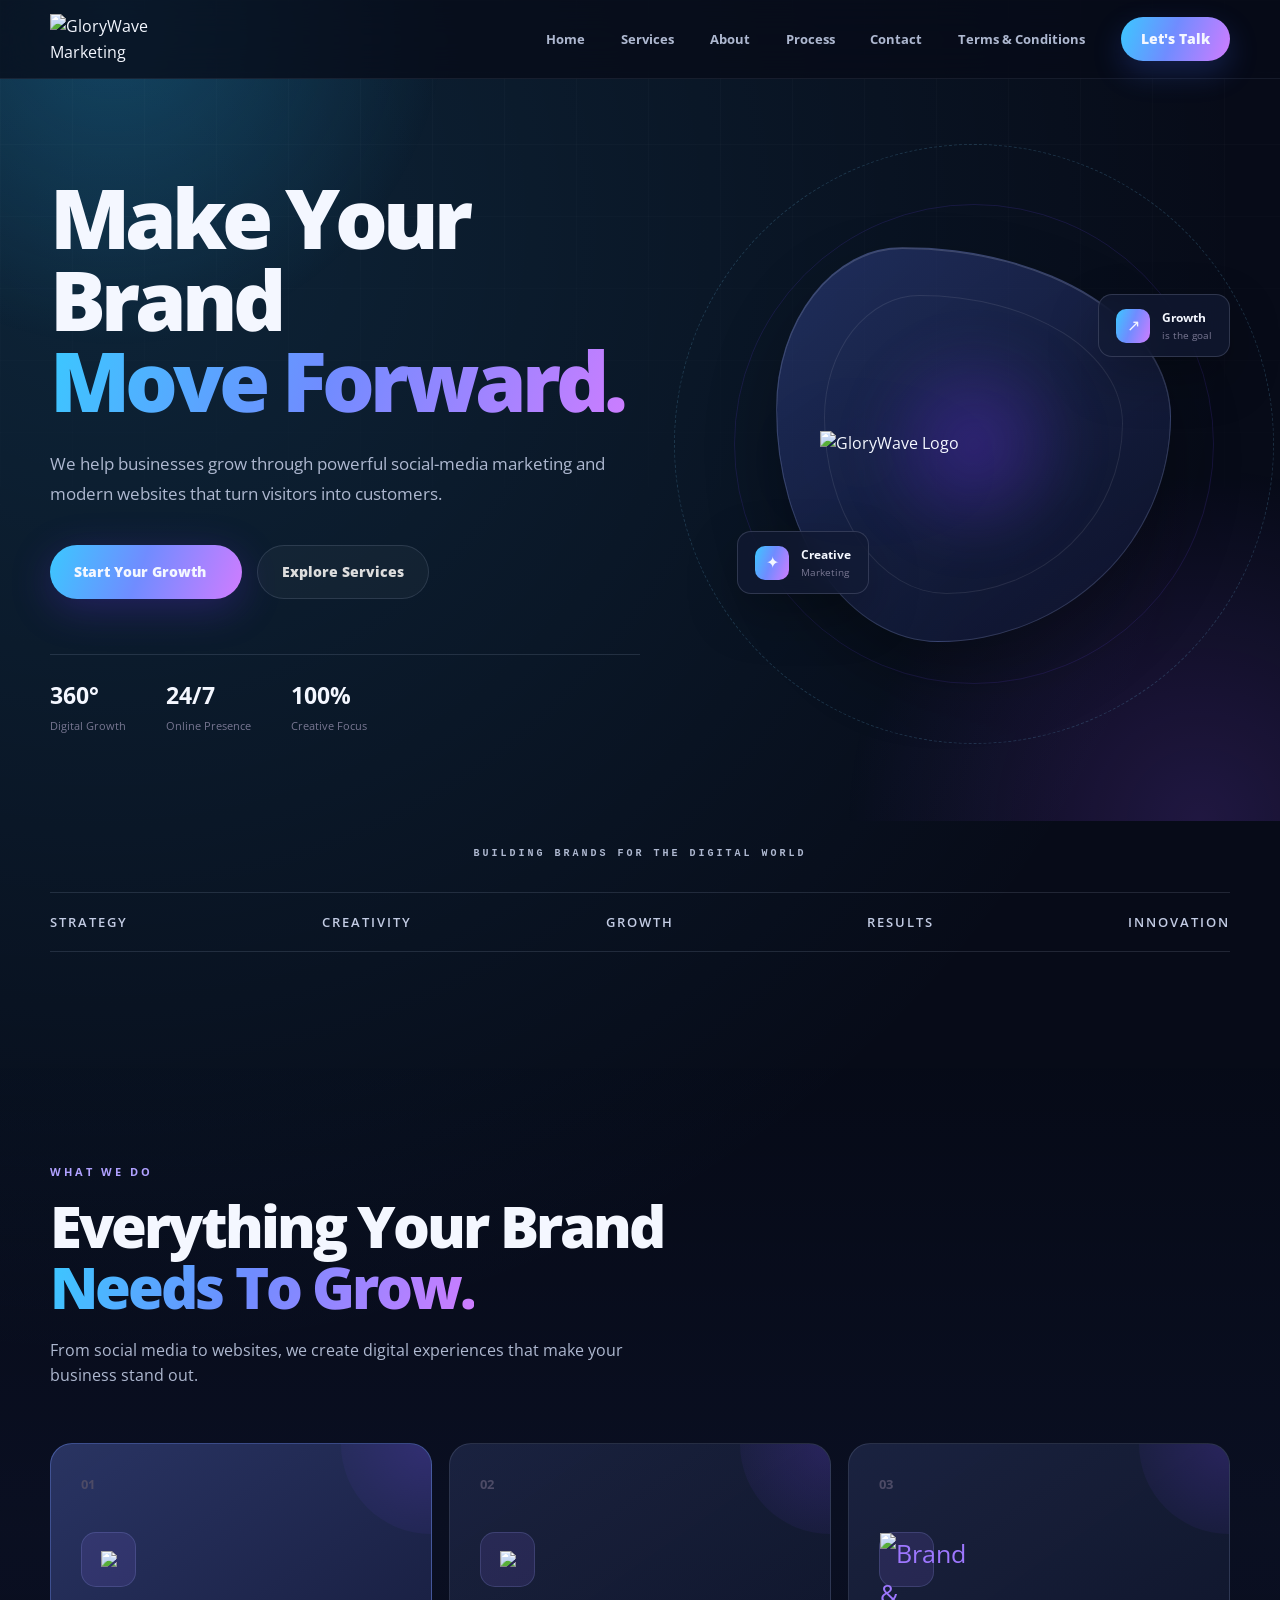
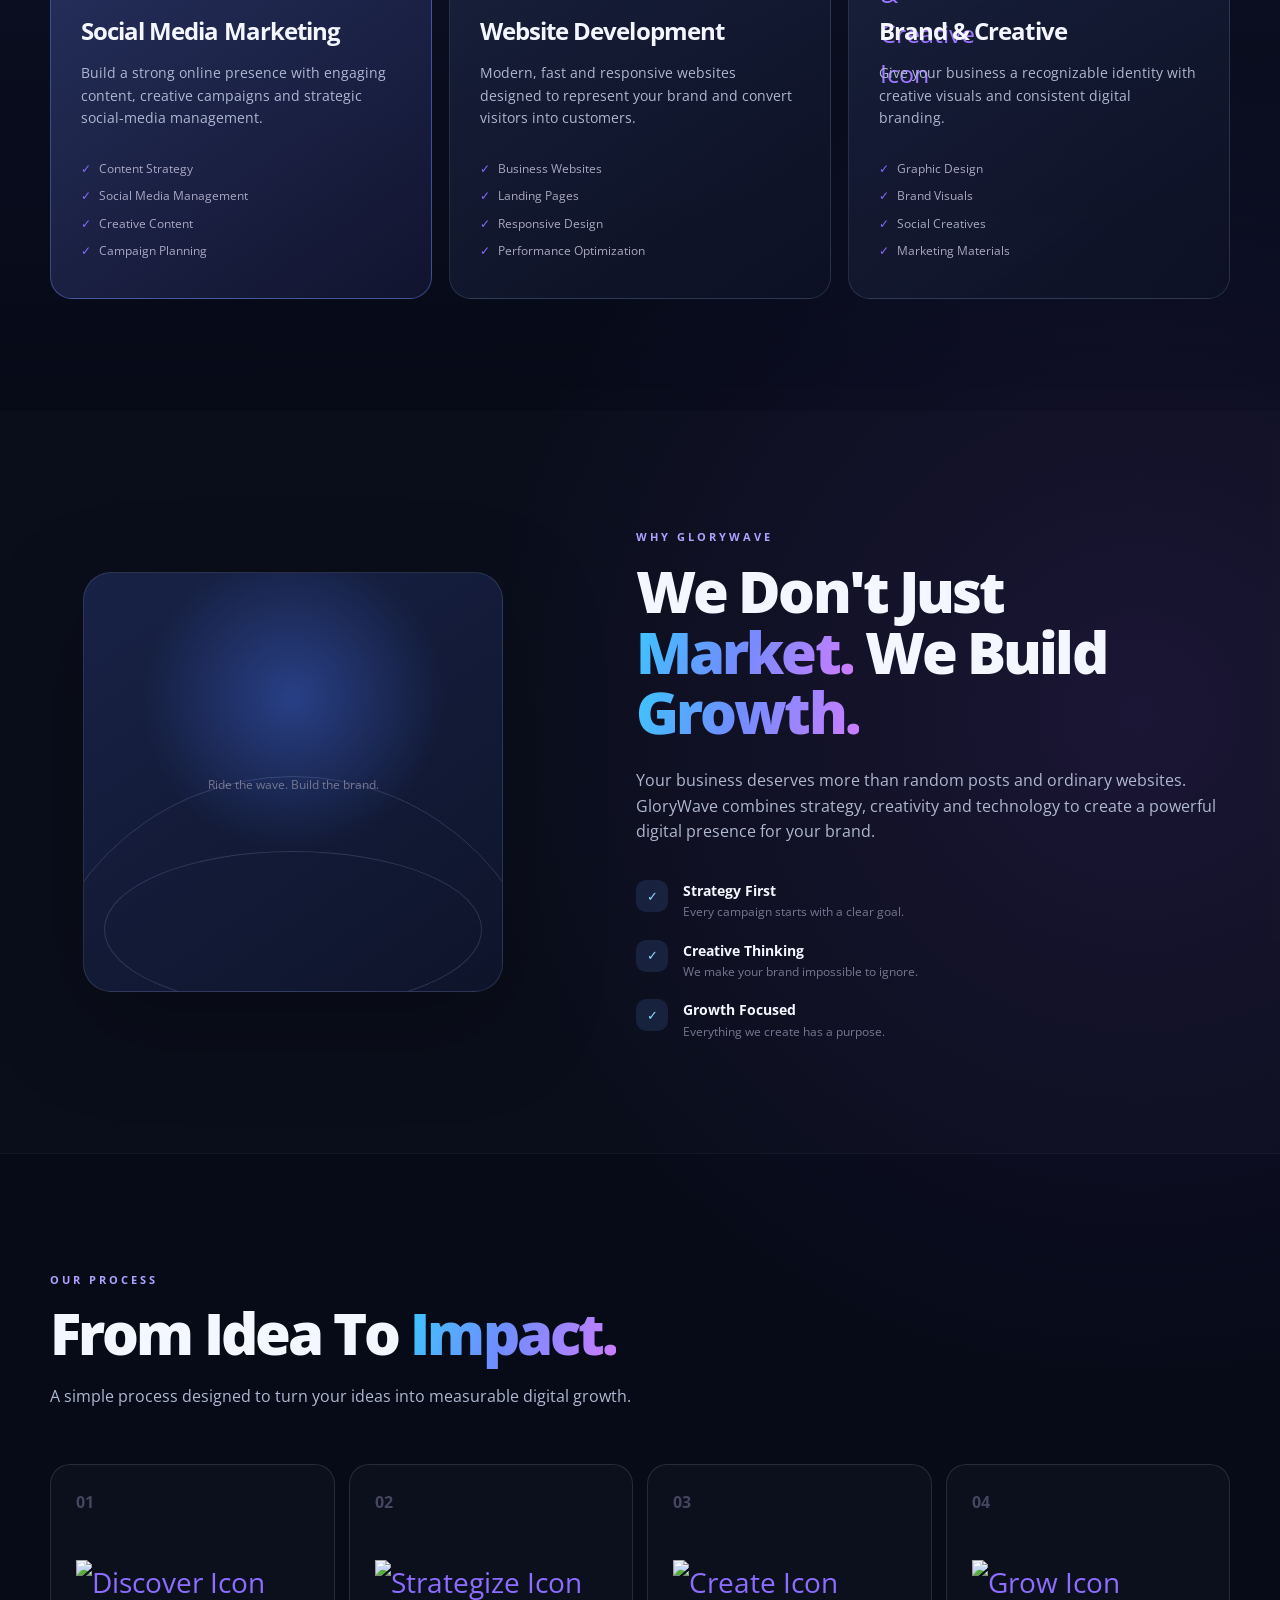
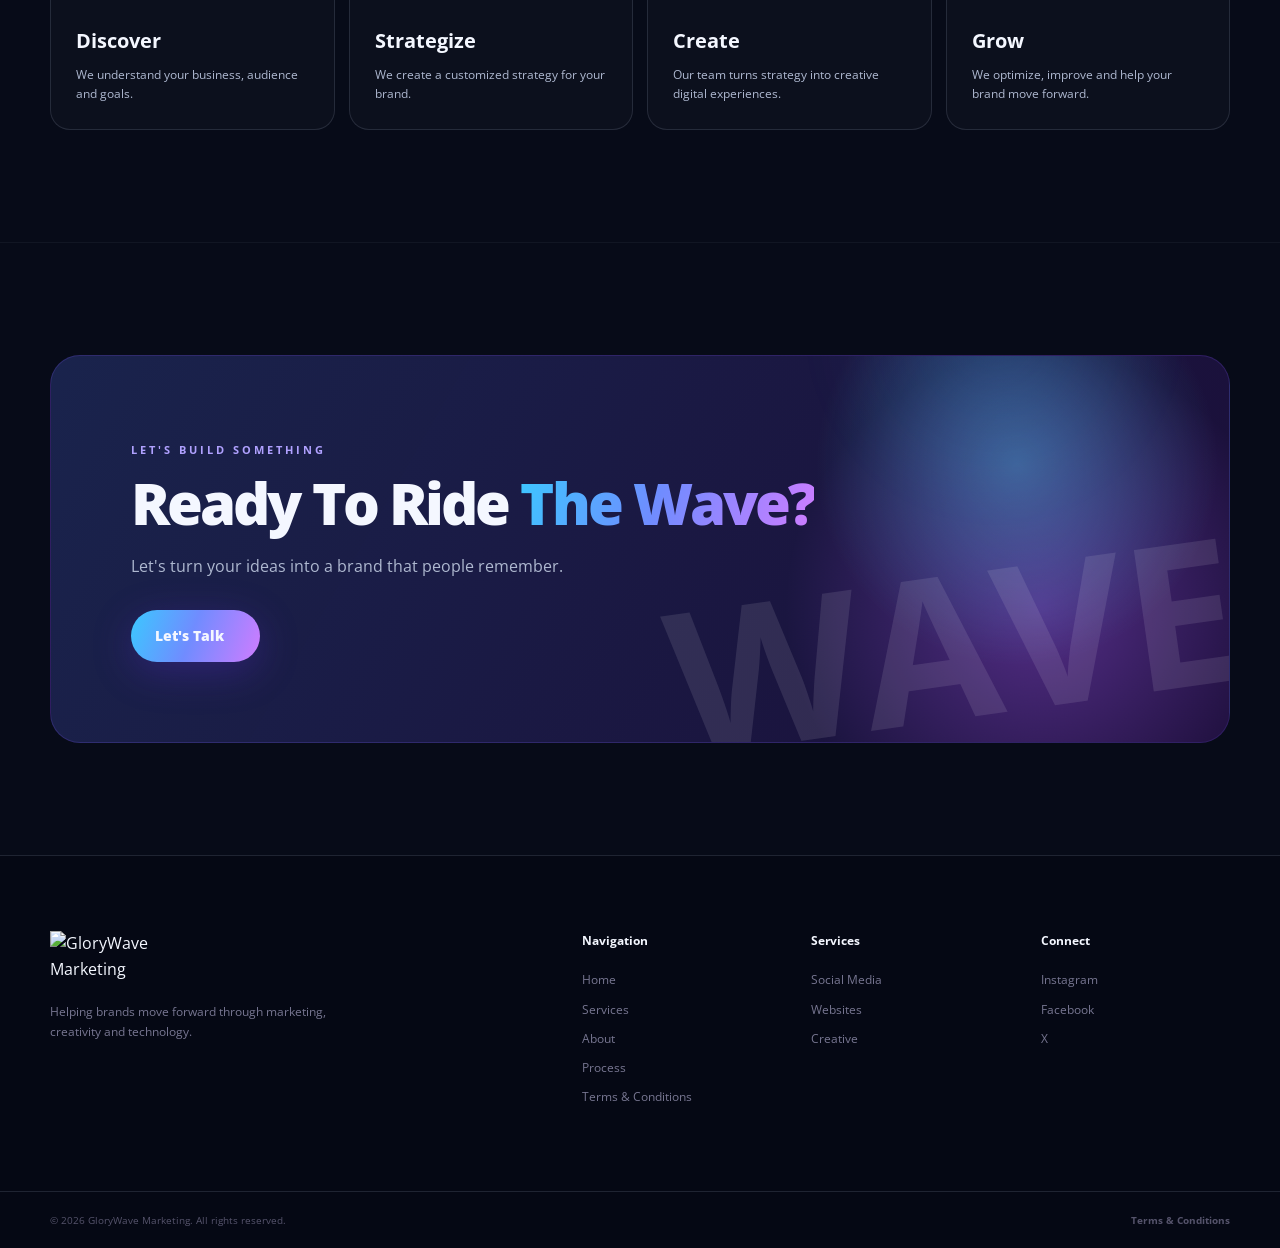
==== commit 4dbaead3: "initial commit" ====
--- a/index.html
+++ b/index.html
@@ -44,7 +44,7 @@
             <a href="#services">Services</a>
             <a href="#about">About</a>
             <a href="#process">Process</a>
-            <a href="#contact">Contact</a>
+            <a href="contact.html">Contact</a>
             <a href="terms.html" id="tac">Terms & Conditions</a>
 
             <a href="contact.html" class="nav-btn">
@@ -240,9 +240,7 @@
                     <li>Campaign Planning</li>
                 </ul>
 
-                <a href="#contact">
-                    Explore Service →
-                </a>
+                
 
             </div>
 
@@ -275,9 +273,7 @@
                     <li>Performance Optimization</li>
                 </ul>
 
-                <a href="#contact">
-                    Explore Service →
-                </a>
+                
 
             </div>
 
@@ -310,9 +306,7 @@
                     <li>Marketing Materials</li>
                 </ul>
 
-                <a href="#contact">
-                    Explore Service →
-                </a>
+                
 
             </div>
 
